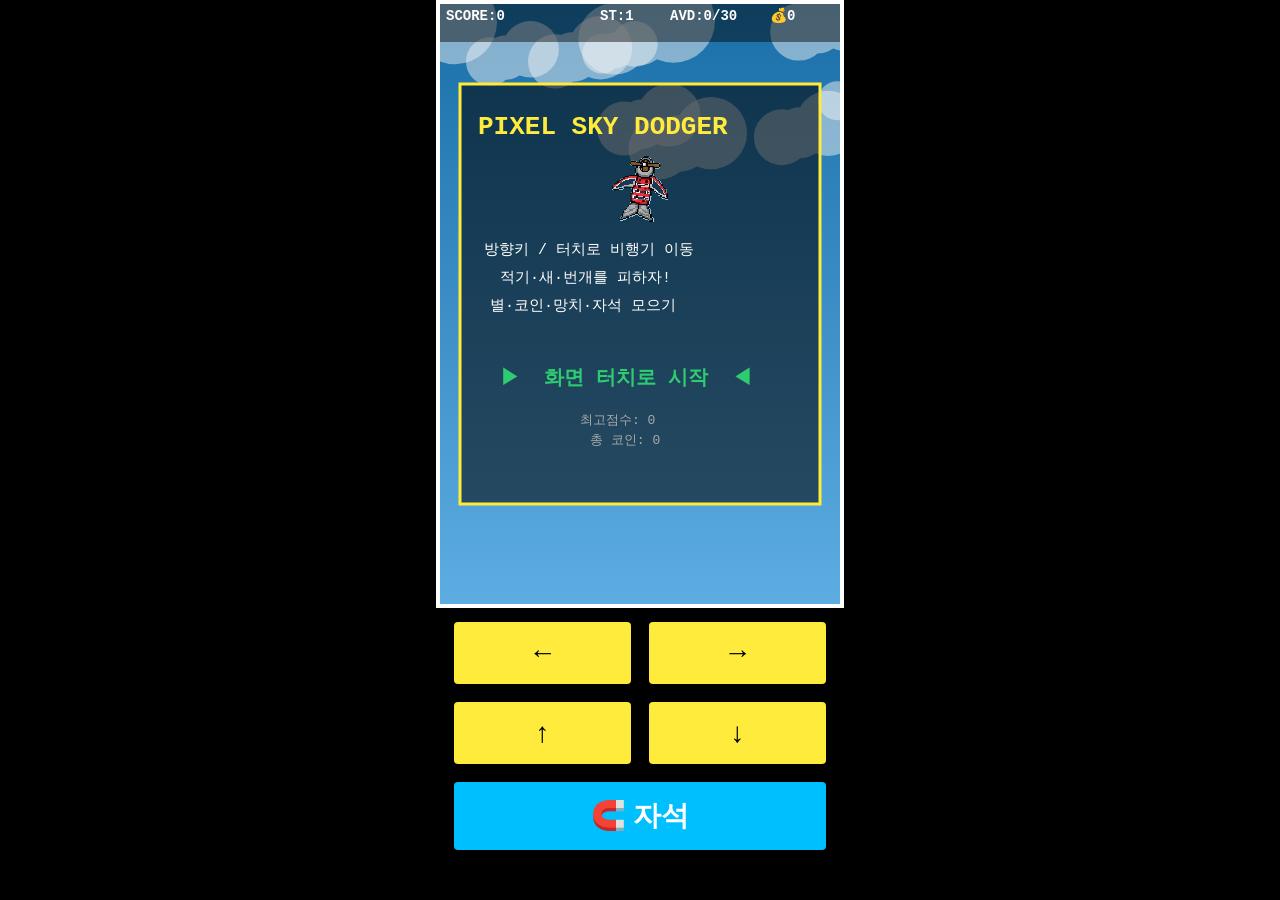
==== index.html @ 9ea4d492 "Add Pixel Sky Dodger game with sprites Co-Authored-By: Claude Sonnet 4.6 <noreply@anthropic.com>" ====
<!DOCTYPE html>
<html lang="ko">
<head>
  <meta charset="UTF-8">
  <meta name="viewport" content="width=device-width, initial-scale=1.0, maximum-scale=1.0, user-scalable=no">
  <title>Pixel Sky Dodger</title>
  <link rel="stylesheet" href="style.css">
</head>
<body>
  <canvas id="game" width="400" height="600"></canvas>

  <!-- 모바일 가상 버튼 -->
  <div class="controls">
    <button id="left">←</button>
    <button id="right">→</button>
    <button id="up">↑</button>
    <button id="down">↓</button>
    <button id="magnetBtn">🧲 자석</button>
  </div>

  <script src="script.js"></script>
</body>
</html>
---- style.css ----
body {
  margin: 0;
  padding: 0;
  background: #000;
  display: flex;
  flex-direction: column;
  align-items: center;
  font-family: 'Courier New', monospace;
}

#game {
  image-rendering: pixelated;
  border: 4px solid #fff;
  background: #000;
  max-width: 100%;
  touch-action: none;
}

.controls {
  display: grid;
  grid-template-columns: 1fr 1fr;
  gap: 10px;
  width: 400px;
  margin-top: 10px;
  padding: 0 10px;
  box-sizing: border-box;
}

button {
  font-size: 28px;
  padding: 15px;
  background: #ffeb3b;
  color: #000;
  border: 4px solid #000;
  border-radius: 8px;
  font-weight: bold;
  touch-action: manipulation;
}

#magnetBtn {
  grid-column: span 2;
  background: #00bfff;
  color: white;
}
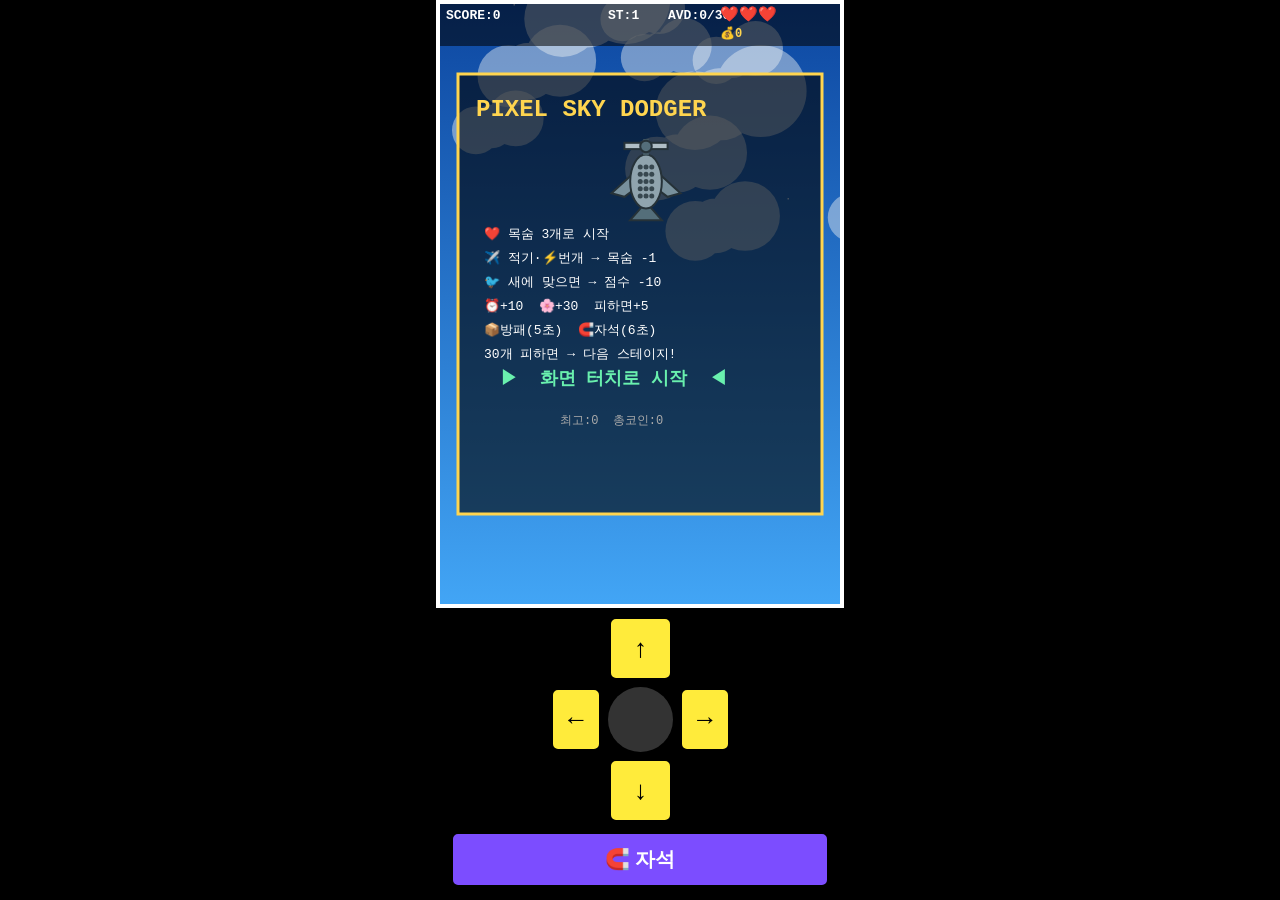
==== commit 2f6554f4: "v3: 목숨 시스템, D패드 버튼, 게임 룰 명확화 Co-Authored-By: Claude Sonnet 4.6 <noreply@anthropic.com>" ====
--- a/index.html
+++ b/index.html
@@ -11,10 +11,17 @@
 
   <!-- 모바일 가상 버튼 -->
   <div class="controls">
-    <button id="left">←</button>
-    <button id="right">→</button>
-    <button id="up">↑</button>
-    <button id="down">↓</button>
+    <div class="dpad">
+      <div></div>
+      <button id="up">↑</button>
+      <div></div>
+      <button id="left">←</button>
+      <div class="center-dot"></div>
+      <button id="right">→</button>
+      <div></div>
+      <button id="down">↓</button>
+      <div></div>
+    </div>
     <button id="magnetBtn">🧲 자석</button>
   </div>
 
--- a/style.css
+++ b/style.css
@@ -17,28 +17,48 @@
 }
 
 .controls {
-  display: grid;
-  grid-template-columns: 1fr 1fr;
-  gap: 10px;
+  display: flex;
+  flex-direction: column;
+  align-items: center;
+  gap: 8px;
   width: 400px;
-  margin-top: 10px;
+  margin-top: 8px;
   padding: 0 10px;
   box-sizing: border-box;
 }
 
+.dpad {
+  display: grid;
+  grid-template-columns: 1fr 1fr 1fr;
+  gap: 6px;
+  width: 180px;
+}
+
+.center-dot {
+  background: #333;
+  border-radius: 50%;
+  width: 100%;
+  aspect-ratio: 1;
+}
+
 button {
-  font-size: 28px;
-  padding: 15px;
+  font-size: 26px;
+  padding: 14px 10px;
   background: #ffeb3b;
   color: #000;
-  border: 4px solid #000;
+  border: 3px solid #000;
   border-radius: 8px;
   font-weight: bold;
   touch-action: manipulation;
+  cursor: pointer;
+  user-select: none;
+  -webkit-user-select: none;
 }
 
 #magnetBtn {
-  grid-column: span 2;
-  background: #00bfff;
+  width: 100%;
+  background: #7c4dff;
   color: white;
+  font-size: 20px;
+  padding: 12px;
 }
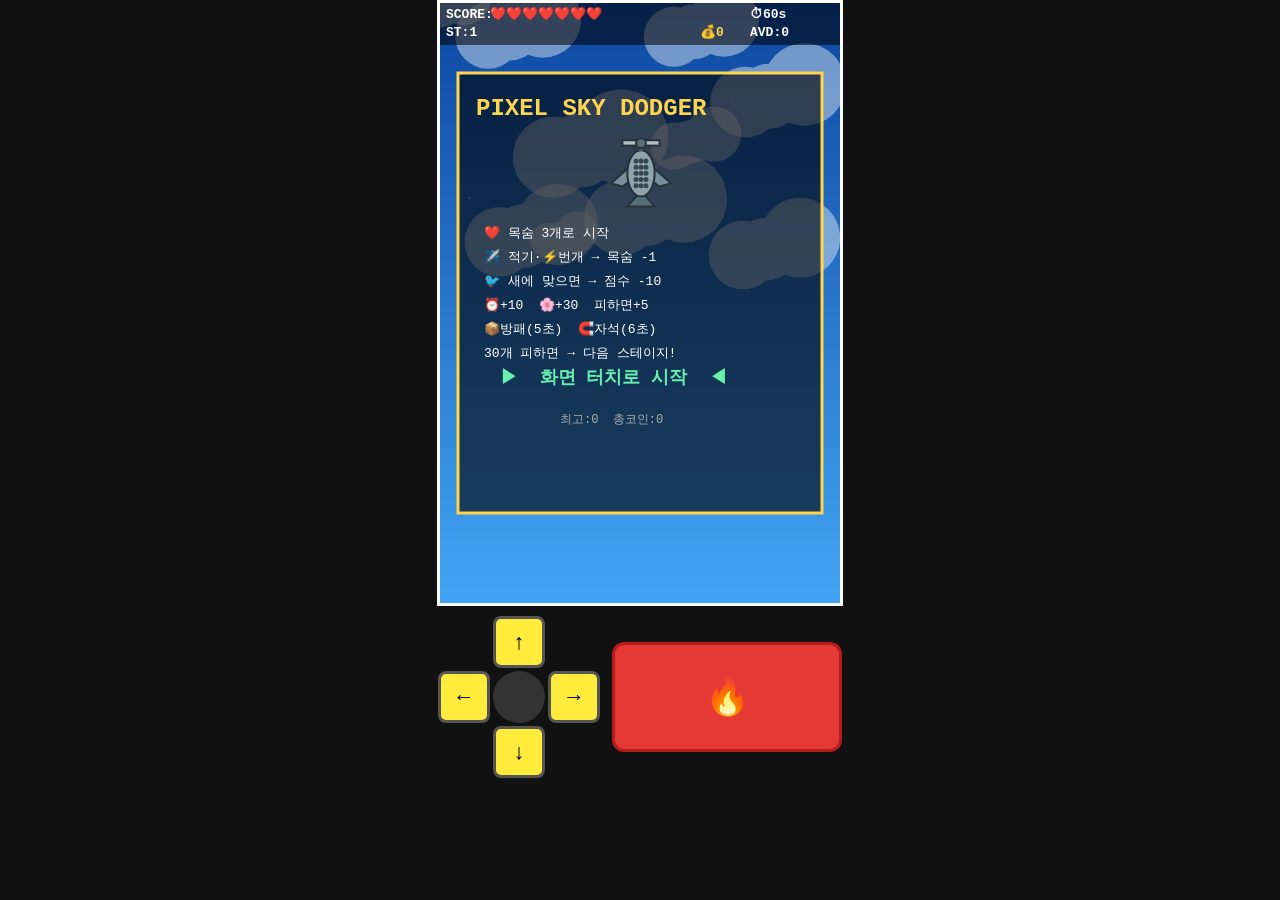
==== commit 0142f45c: "v6: 주인공 화이트장식, 미사일발사, 스테이지타이머, 크기5%감소 Co-Authored-By: Claude Sonnet 4.6 <noreply@anthropic.com>" ====
--- a/index.html
+++ b/index.html
@@ -22,7 +22,7 @@
       <button id="down">↓</button>
       <div></div>
     </div>
-    <button id="magnetBtn">🧲 자석</button>
+    <button id="fireBtn">🔥</button>
   </div>
 
   <script src="script.js"></script>
--- a/style.css
+++ b/style.css
@@ -1,64 +1,77 @@
+* { box-sizing: border-box; }
+
 body {
   margin: 0;
   padding: 0;
-  background: #000;
+  background: #111;
   display: flex;
   flex-direction: column;
   align-items: center;
   font-family: 'Courier New', monospace;
+  overflow: hidden;
 }
 
 #game {
   image-rendering: pixelated;
-  border: 4px solid #fff;
-  background: #000;
-  max-width: 100%;
+  border: 3px solid #fff;
+  max-width: 100vw;
   touch-action: none;
+  display: block;
 }
 
 .controls {
   display: flex;
-  flex-direction: column;
+  flex-direction: row;
   align-items: center;
-  gap: 8px;
-  width: 400px;
-  margin-top: 8px;
-  padding: 0 10px;
-  box-sizing: border-box;
+  justify-content: center;
+  gap: 12px;
+  width: 100vw;
+  max-width: 420px;
+  padding: 6px 8px;
+  margin-top: 4px;
 }
 
 .dpad {
   display: grid;
-  grid-template-columns: 1fr 1fr 1fr;
-  gap: 6px;
-  width: 180px;
+  grid-template-columns: repeat(3, 52px);
+  grid-template-rows: repeat(3, 52px);
+  gap: 3px;
+  flex-shrink: 0;
 }
 
 .center-dot {
   background: #333;
   border-radius: 50%;
-  width: 100%;
-  aspect-ratio: 1;
+  width: 52px;
+  height: 52px;
 }
 
 button {
-  font-size: 26px;
-  padding: 14px 10px;
+  font-size: 22px;
+  width: 52px;
+  height: 52px;
+  padding: 0;
   background: #ffeb3b;
   color: #000;
-  border: 3px solid #000;
+  border: 3px solid #555;
   border-radius: 8px;
   font-weight: bold;
   touch-action: manipulation;
   cursor: pointer;
   user-select: none;
   -webkit-user-select: none;
+  display: flex;
+  align-items: center;
+  justify-content: center;
 }
 
-#magnetBtn {
-  width: 100%;
-  background: #7c4dff;
+#fireBtn {
+  flex: 1;
+  height: 110px;
+  background: #e53935;
   color: white;
-  font-size: 20px;
-  padding: 12px;
+  font-size: 36px;
+  width: auto;
+  border-radius: 12px;
+  border: 3px solid #b71c1c;
 }
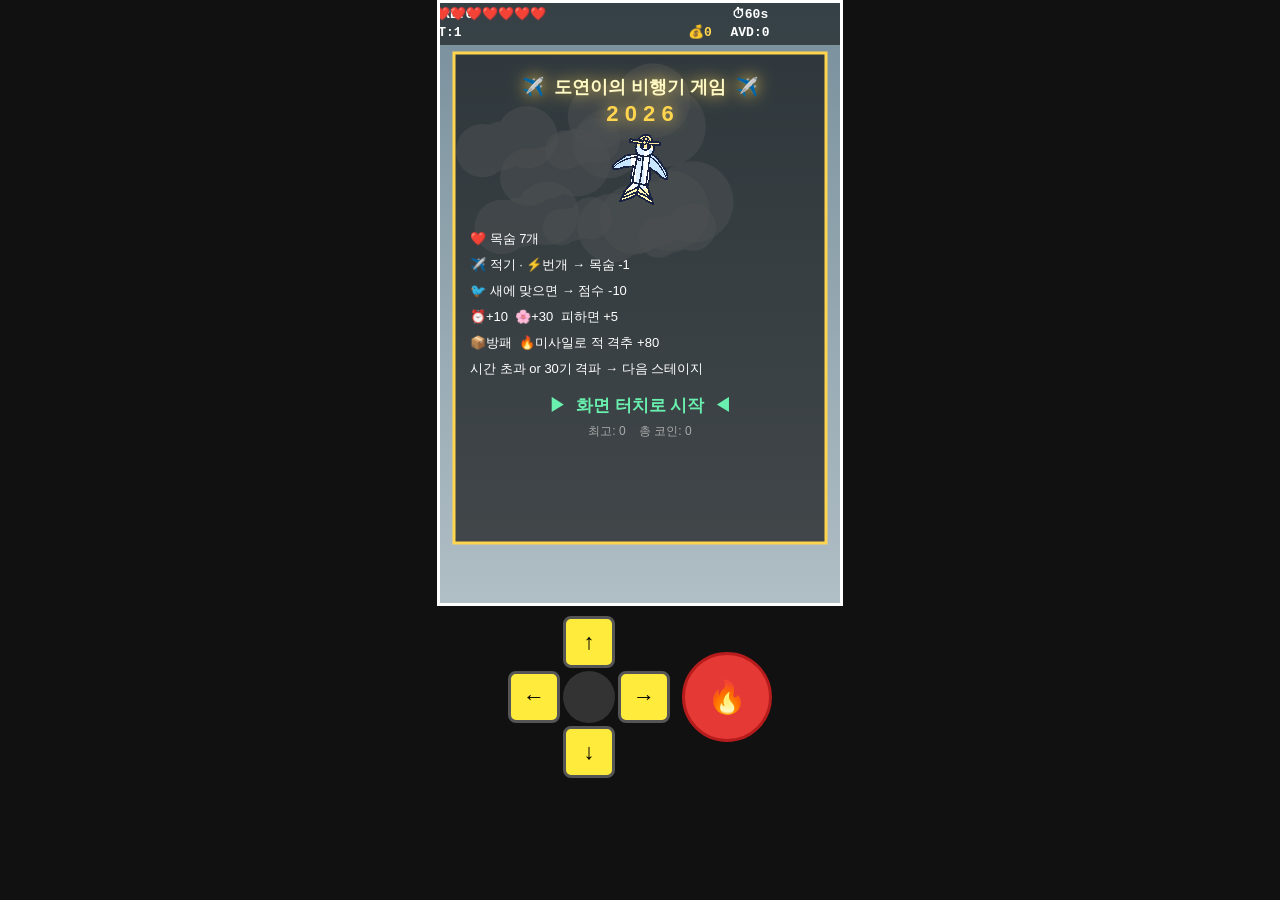
==== commit e9cb769d: "v7: 적기 그레이+방향수정, 6단계 날씨테마, 게임제목, 파이어버튼 축소 Co-Authored-By: Claude Sonnet 4.6 <noreply@anthropic.com>" ====
--- a/index.html
+++ b/index.html
@@ -3,7 +3,7 @@
 <head>
   <meta charset="UTF-8">
   <meta name="viewport" content="width=device-width, initial-scale=1.0, maximum-scale=1.0, user-scalable=no">
-  <title>Pixel Sky Dodger</title>
+  <title>도연이의 비행기 게임 2026</title>
   <link rel="stylesheet" href="style.css">
 </head>
 <body>
--- a/style.css
+++ b/style.css
@@ -66,12 +66,12 @@
 }
 
 #fireBtn {
-  flex: 1;
-  height: 110px;
+  width: 90px;
+  height: 90px;
   background: #e53935;
   color: white;
-  font-size: 36px;
-  width: auto;
-  border-radius: 12px;
+  font-size: 32px;
+  border-radius: 50%;
   border: 3px solid #b71c1c;
+  flex-shrink: 0;
 }
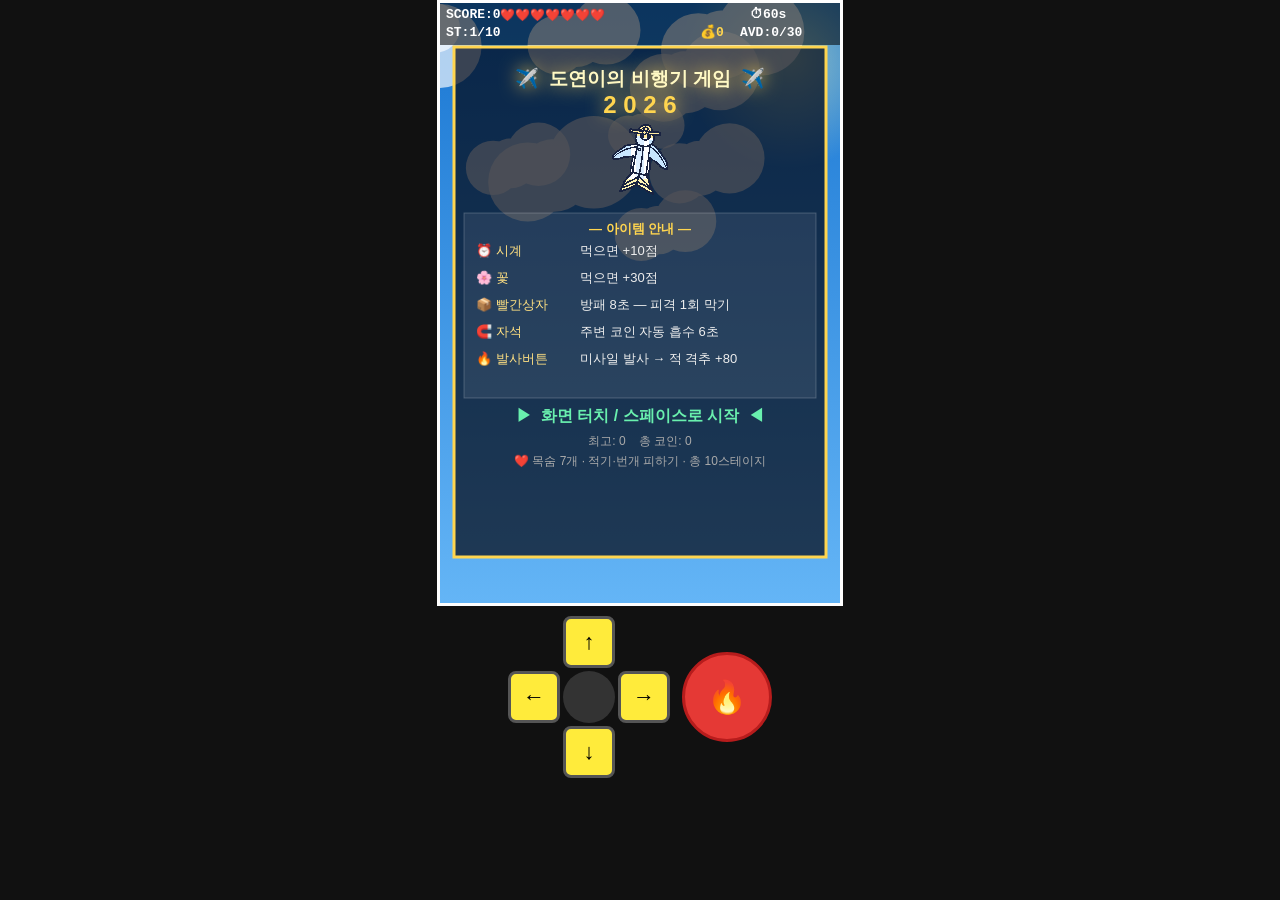
==== commit 8fa27f9f: "v8: 10단계테마, 텍스트중앙정렬, 아이템설명, 홈화면스플래시이미지 Co-Authored-By: Claude Sonnet 4.6 <noreply@anthropic.com>" ====
--- a/index.html
+++ b/index.html
@@ -4,6 +4,12 @@
   <meta charset="UTF-8">
   <meta name="viewport" content="width=device-width, initial-scale=1.0, maximum-scale=1.0, user-scalable=no">
   <title>도연이의 비행기 게임 2026</title>
+  <meta property="og:title" content="도연이의 비행기 게임 2026">
+  <meta property="og:image" content="assets/og-image.jpg">
+  <meta name="apple-mobile-web-app-capable" content="yes">
+  <meta name="apple-mobile-web-app-title" content="도연이 비행기">
+  <link rel="apple-touch-startup-image" media="(device-width:390px)" href="assets/splash-phone.jpg">
+  <link rel="apple-touch-startup-image" media="(device-width:1024px)" href="assets/splash-ipad.jpg">
   <link rel="stylesheet" href="style.css">
 </head>
 <body>
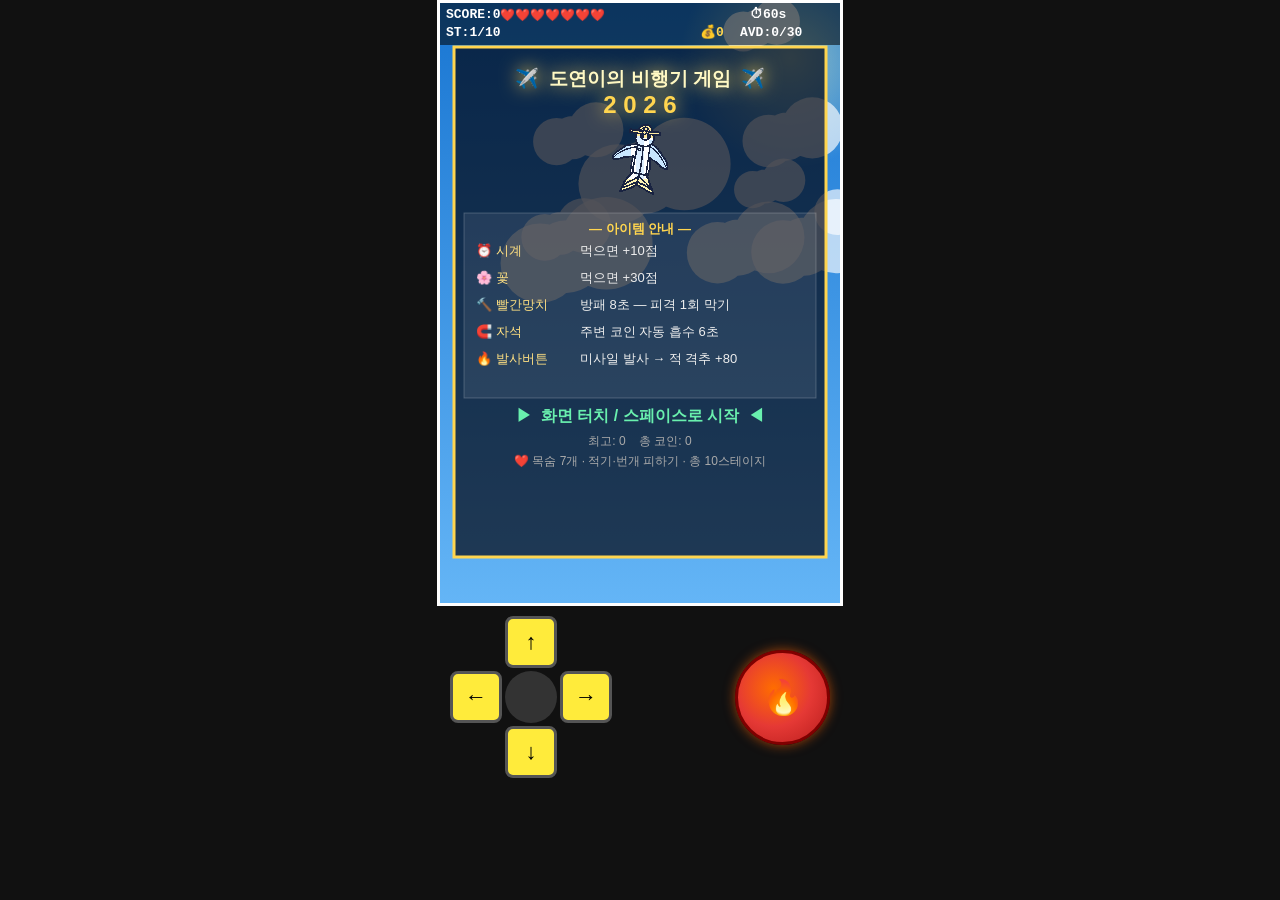
==== commit d176faa7: "Add PWA manifest and install-to-home-screen banner" ====
--- a/index.html
+++ b/index.html
@@ -10,7 +10,60 @@
   <meta name="apple-mobile-web-app-title" content="도연이 비행기">
   <link rel="apple-touch-startup-image" media="(device-width:390px)" href="assets/splash-phone.jpg">
   <link rel="apple-touch-startup-image" media="(device-width:1024px)" href="assets/splash-ipad.jpg">
+  <link rel="manifest" href="manifest.json">
+  <link rel="apple-touch-icon" href="assets/splash-phone.jpg">
   <link rel="stylesheet" href="style.css">
+  <style>
+    #installBanner {
+      display: none;
+      position: fixed;
+      bottom: 0; left: 0; right: 0;
+      background: rgba(30,30,30,0.97);
+      color: #fff;
+      padding: 12px 16px;
+      text-align: center;
+      font-family: 'Courier New', monospace;
+      font-size: 14px;
+      z-index: 9999;
+      border-top: 2px solid #ffeb3b;
+    }
+    #installBanner .install-title {
+      font-size: 15px;
+      font-weight: bold;
+      color: #ffeb3b;
+      margin-bottom: 6px;
+    }
+    #installBanner .install-row {
+      display: flex;
+      align-items: center;
+      justify-content: center;
+      gap: 10px;
+      margin-top: 8px;
+    }
+    #installBtn {
+      background: #ffeb3b;
+      color: #000;
+      border: none;
+      border-radius: 8px;
+      padding: 8px 20px;
+      font-size: 14px;
+      font-weight: bold;
+      cursor: pointer;
+      width: auto;
+      height: auto;
+    }
+    #installClose {
+      background: transparent;
+      color: #aaa;
+      border: 1px solid #555;
+      border-radius: 8px;
+      padding: 8px 12px;
+      font-size: 13px;
+      cursor: pointer;
+      width: auto;
+      height: auto;
+    }
+  </style>
 </head>
 <body>
   <canvas id="game" width="400" height="600"></canvas>
@@ -31,6 +84,58 @@
     <button id="fireBtn">🔥</button>
   </div>
 
+  <!-- 홈화면 추가 배너 -->
+  <div id="installBanner">
+    <div class="install-title">📲 홈화면에 추가하면 앱처럼 실행돼요!</div>
+    <div id="iosTip" style="display:none;color:#ccc;font-size:13px;">
+      아래 <b style="color:#4fc3f7">공유 버튼(⬆️)</b> 을 누르고 → <b style="color:#ffeb3b">홈 화면에 추가</b> 선택
+    </div>
+    <div class="install-row">
+      <button id="installBtn" style="display:none">+ 홈화면에 추가</button>
+      <button id="installClose">닫기</button>
+    </div>
+  </div>
+
   <script src="script.js"></script>
+  <script>
+    // 이미 설치(standalone)면 배너 숨김
+    const isStandalone = window.navigator.standalone || window.matchMedia('(display-mode: standalone)').matches;
+    if (!isStandalone) {
+      const banner = document.getElementById('installBanner');
+      const installBtn = document.getElementById('installBtn');
+      const closeBtn = document.getElementById('installClose');
+      const iosTip = document.getElementById('iosTip');
+
+      const isIOS = /iphone|ipad|ipod/i.test(navigator.userAgent) && !window.MSStream;
+      const isAndroid = /android/i.test(navigator.userAgent);
+
+      let deferredPrompt = null;
+
+      window.addEventListener('beforeinstallprompt', e => {
+        e.preventDefault();
+        deferredPrompt = e;
+        banner.style.display = 'block';
+        installBtn.style.display = 'inline-block';
+      });
+
+      installBtn.addEventListener('click', async () => {
+        if (deferredPrompt) {
+          deferredPrompt.prompt();
+          const { outcome } = await deferredPrompt.userChoice;
+          deferredPrompt = null;
+          banner.style.display = 'none';
+        }
+      });
+
+      if (isIOS) {
+        banner.style.display = 'block';
+        iosTip.style.display = 'block';
+      }
+
+      closeBtn.addEventListener('click', () => {
+        banner.style.display = 'none';
+      });
+    }
+  </script>
 </body>
 </html>
--- a/style.css
+++ b/style.css
@@ -23,12 +23,12 @@
   display: flex;
   flex-direction: row;
   align-items: center;
-  justify-content: center;
-  gap: 12px;
-  width: 100vw;
-  max-width: 420px;
-  padding: 6px 8px;
+  justify-content: space-between;
+  width: 100%;
+  max-width: 400px;
+  padding: 6px 10px;
   margin-top: 4px;
+  box-sizing: border-box;
 }
 
 .dpad {
@@ -66,12 +66,13 @@
 }
 
 #fireBtn {
-  width: 90px;
-  height: 90px;
-  background: #e53935;
+  width: 95px;
+  height: 95px;
+  background: radial-gradient(circle at 40% 40%, #ff6d00, #e53935, #b71c1c);
   color: white;
-  font-size: 32px;
+  font-size: 34px;
   border-radius: 50%;
-  border: 3px solid #b71c1c;
+  border: 3px solid #7f0000;
   flex-shrink: 0;
+  box-shadow: 0 0 12px rgba(255,100,0,0.6);
 }
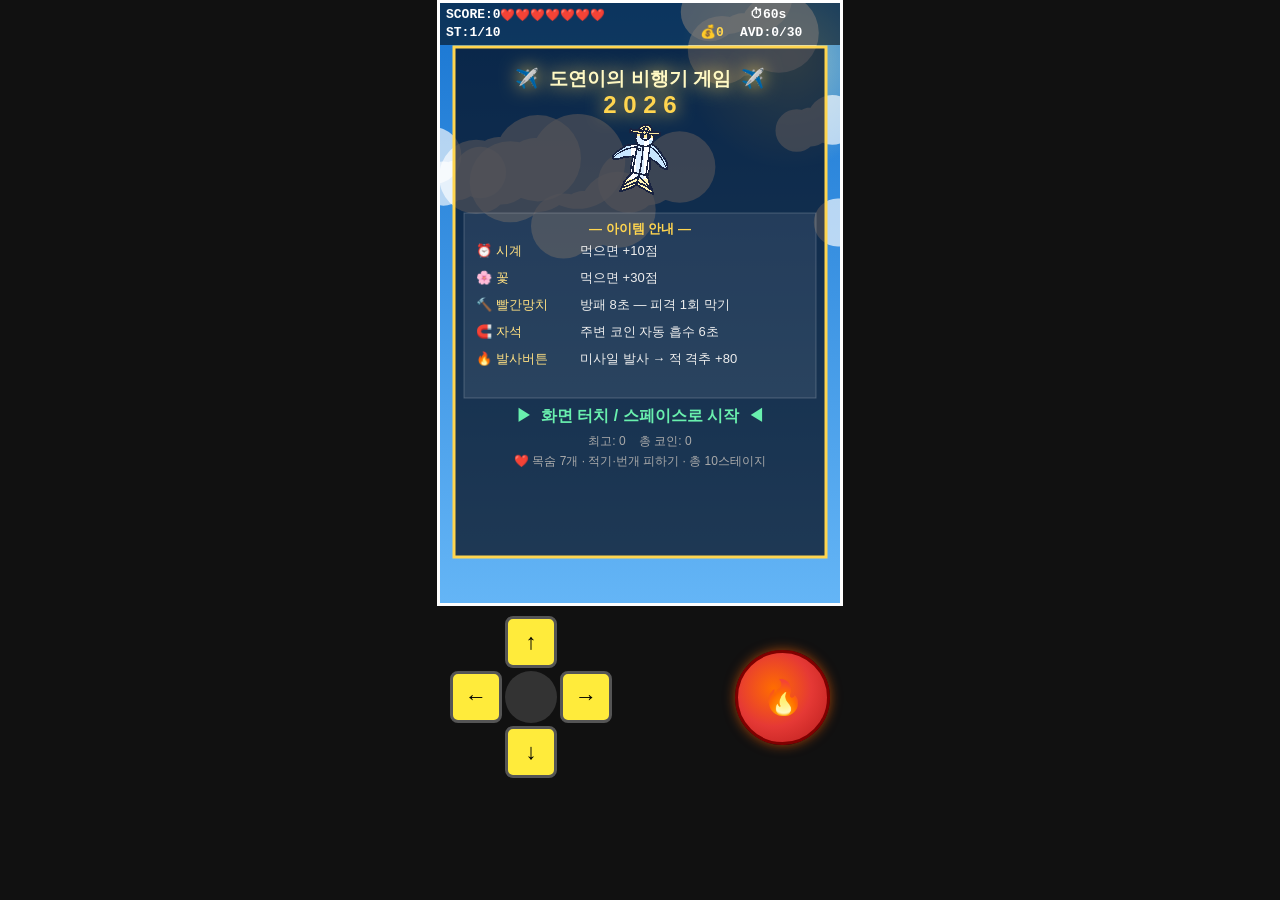
==== commit d9aaa050: "Remove auto install banner" ====
--- a/index.html
+++ b/index.html
@@ -13,57 +13,6 @@
   <link rel="manifest" href="manifest.json">
   <link rel="apple-touch-icon" href="assets/splash-phone.jpg">
   <link rel="stylesheet" href="style.css">
-  <style>
-    #installBanner {
-      display: none;
-      position: fixed;
-      bottom: 0; left: 0; right: 0;
-      background: rgba(30,30,30,0.97);
-      color: #fff;
-      padding: 12px 16px;
-      text-align: center;
-      font-family: 'Courier New', monospace;
-      font-size: 14px;
-      z-index: 9999;
-      border-top: 2px solid #ffeb3b;
-    }
-    #installBanner .install-title {
-      font-size: 15px;
-      font-weight: bold;
-      color: #ffeb3b;
-      margin-bottom: 6px;
-    }
-    #installBanner .install-row {
-      display: flex;
-      align-items: center;
-      justify-content: center;
-      gap: 10px;
-      margin-top: 8px;
-    }
-    #installBtn {
-      background: #ffeb3b;
-      color: #000;
-      border: none;
-      border-radius: 8px;
-      padding: 8px 20px;
-      font-size: 14px;
-      font-weight: bold;
-      cursor: pointer;
-      width: auto;
-      height: auto;
-    }
-    #installClose {
-      background: transparent;
-      color: #aaa;
-      border: 1px solid #555;
-      border-radius: 8px;
-      padding: 8px 12px;
-      font-size: 13px;
-      cursor: pointer;
-      width: auto;
-      height: auto;
-    }
-  </style>
 </head>
 <body>
   <canvas id="game" width="400" height="600"></canvas>
@@ -84,58 +33,6 @@
     <button id="fireBtn">🔥</button>
   </div>
 
-  <!-- 홈화면 추가 배너 -->
-  <div id="installBanner">
-    <div class="install-title">📲 홈화면에 추가하면 앱처럼 실행돼요!</div>
-    <div id="iosTip" style="display:none;color:#ccc;font-size:13px;">
-      아래 <b style="color:#4fc3f7">공유 버튼(⬆️)</b> 을 누르고 → <b style="color:#ffeb3b">홈 화면에 추가</b> 선택
-    </div>
-    <div class="install-row">
-      <button id="installBtn" style="display:none">+ 홈화면에 추가</button>
-      <button id="installClose">닫기</button>
-    </div>
-  </div>
-
   <script src="script.js"></script>
-  <script>
-    // 이미 설치(standalone)면 배너 숨김
-    const isStandalone = window.navigator.standalone || window.matchMedia('(display-mode: standalone)').matches;
-    if (!isStandalone) {
-      const banner = document.getElementById('installBanner');
-      const installBtn = document.getElementById('installBtn');
-      const closeBtn = document.getElementById('installClose');
-      const iosTip = document.getElementById('iosTip');
-
-      const isIOS = /iphone|ipad|ipod/i.test(navigator.userAgent) && !window.MSStream;
-      const isAndroid = /android/i.test(navigator.userAgent);
-
-      let deferredPrompt = null;
-
-      window.addEventListener('beforeinstallprompt', e => {
-        e.preventDefault();
-        deferredPrompt = e;
-        banner.style.display = 'block';
-        installBtn.style.display = 'inline-block';
-      });
-
-      installBtn.addEventListener('click', async () => {
-        if (deferredPrompt) {
-          deferredPrompt.prompt();
-          const { outcome } = await deferredPrompt.userChoice;
-          deferredPrompt = null;
-          banner.style.display = 'none';
-        }
-      });
-
-      if (isIOS) {
-        banner.style.display = 'block';
-        iosTip.style.display = 'block';
-      }
-
-      closeBtn.addEventListener('click', () => {
-        banner.style.display = 'none';
-      });
-    }
-  </script>
 </body>
 </html>
